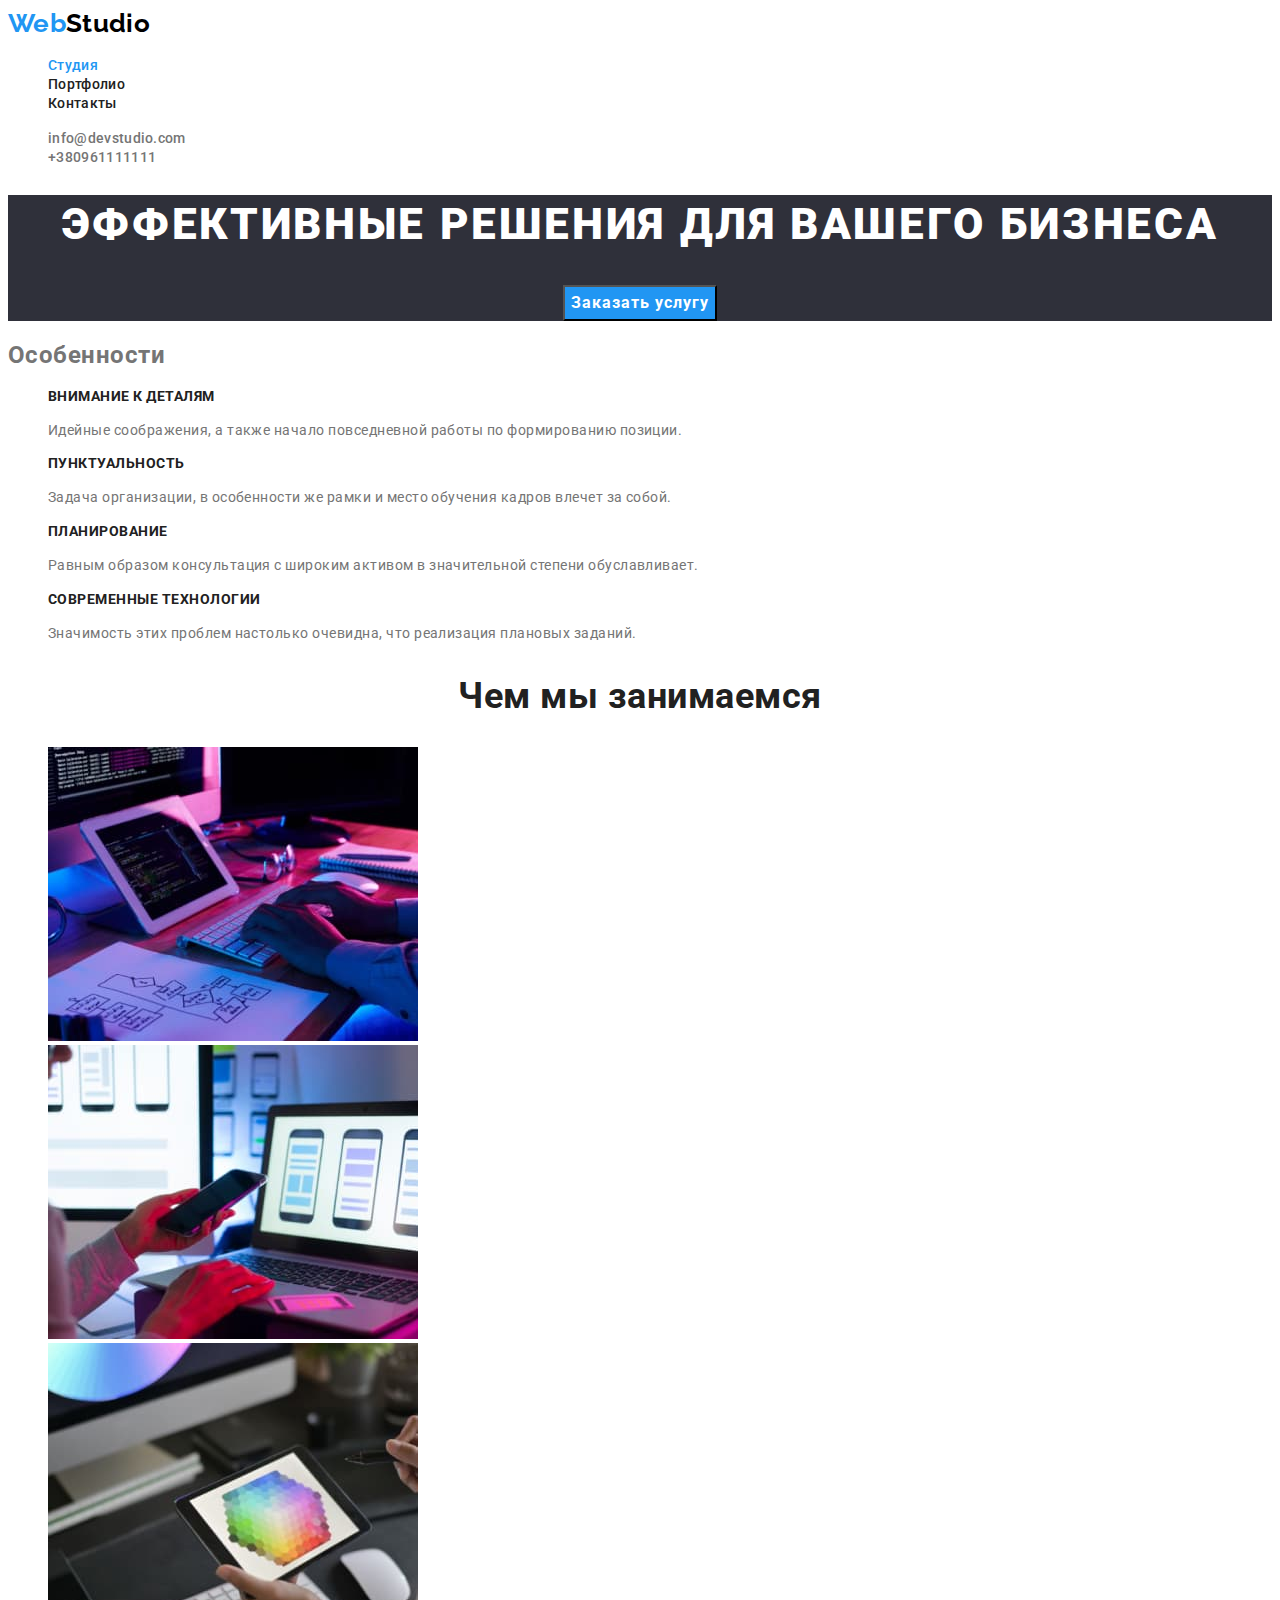
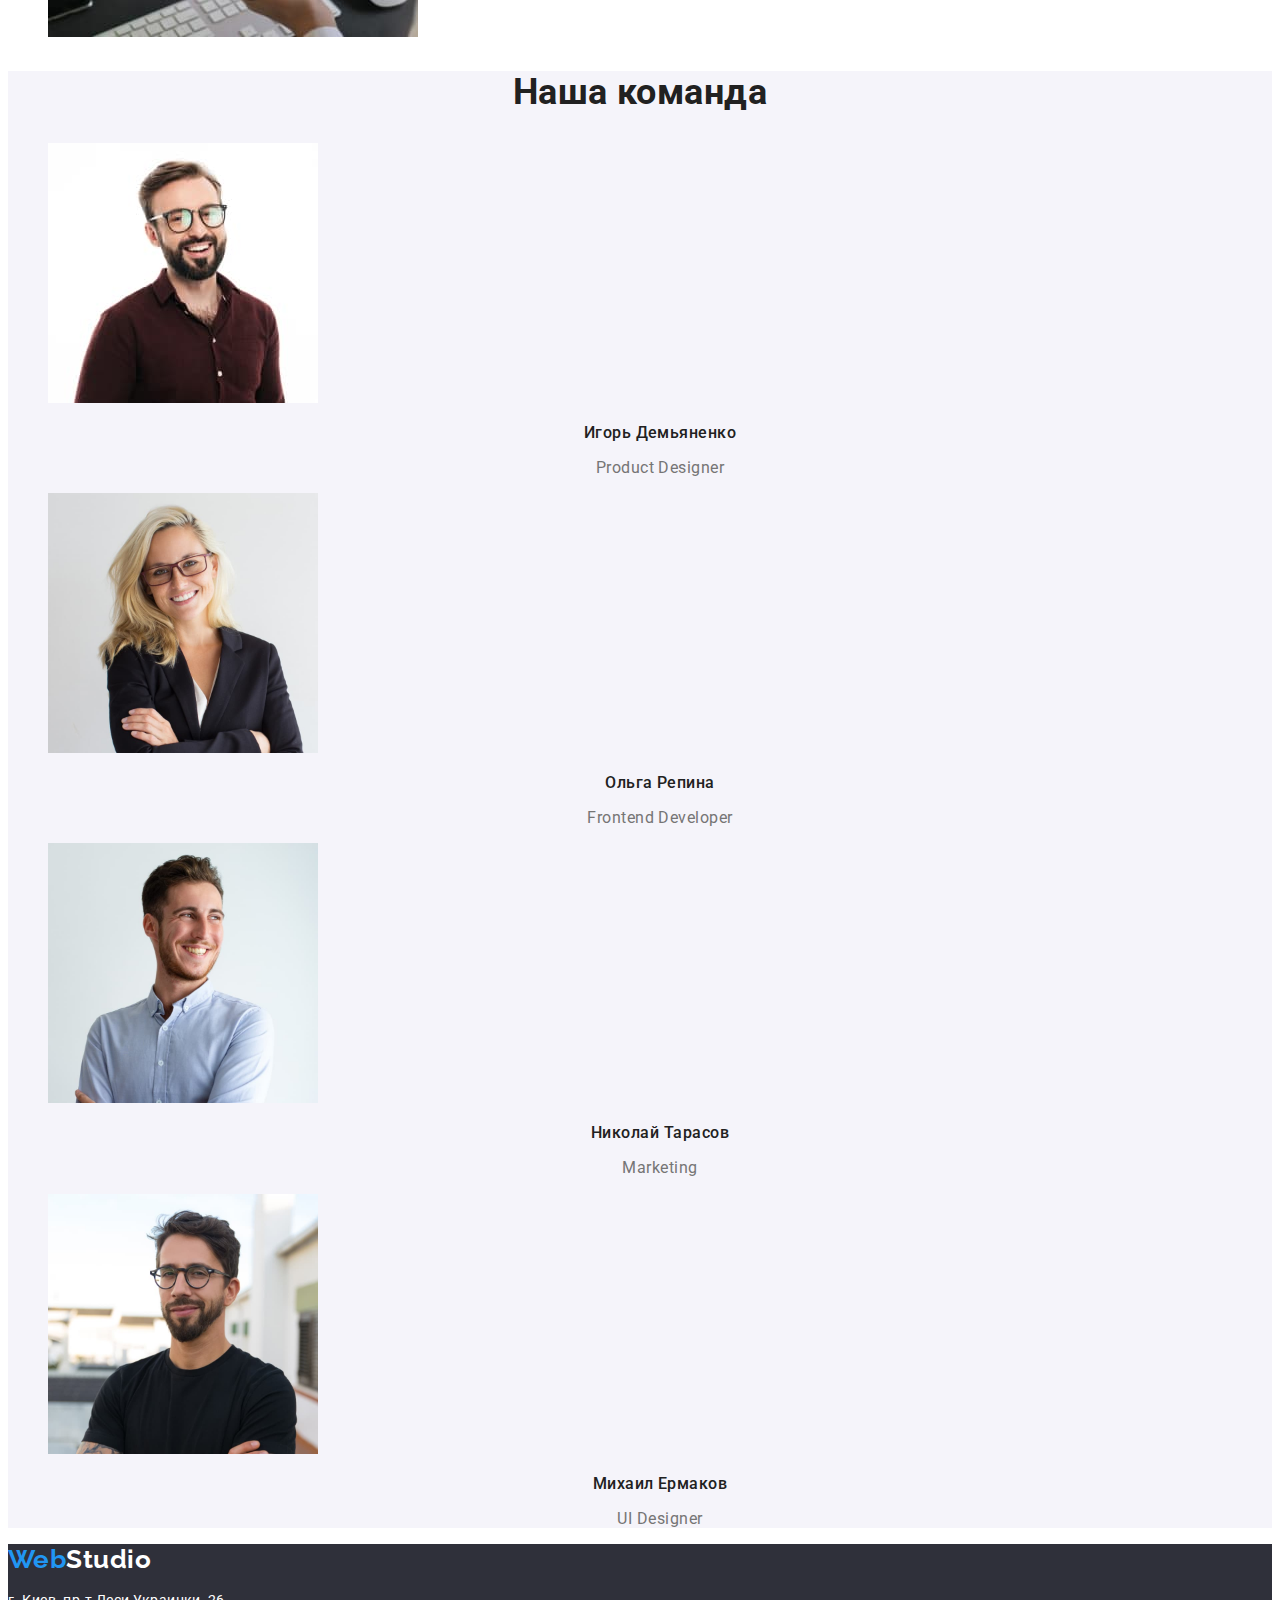
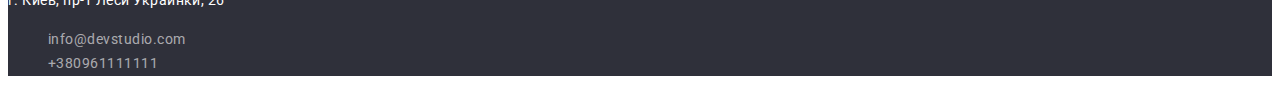
==== index.html @ 15064df4 "Добавляет стартовые файлы проекта" ====
<!DOCTYPE html>
<html lang="ru">
<head>
    <meta charset="UTF-8">
    <meta http-equiv="X-UA-Compatible" content="IE=edge">
    <meta name="viewport" content="width=device-width, initial-scale=1.0">
    <title>Document</title>
    <link rel="preconnect" href="https://fonts.gstatic.com">
    <link rel="preconnect" href="https://fonts.gstatic.com">
    <link href="https://fonts.googleapis.com/css2?family=Raleway:wght@700&family=Roboto:wght@400;500;700;900&display=swap"
        rel="stylesheet">
    <link rel="stylesheet" href="./css/styles.css">
</head>
<body>
    <!--Шапка сайта--> 
    <header class="spacing">
        <nav>
            <a href="./index.html" class="logo">Web<span class="accent">Studio</span></a>
            <ul class="site-nav list">
                <li>
                    <a class="site-nav-item current" href="./index.html">Студия</a>
                </li>
                <li>
                    <a class="site-nav-item" href="./portfolio.html">Портфолио</a>
                </li>
                <li>
                    <a class="site-nav-item" href="">Контакты</a>
                </li>
            </ul>
        </nav>
        <ul class="contact list">
            <li>
                <a class="contact-item" href="mailto:info@devstudio.com">info@devstudio.com</a>
            </li>
            <li>
                <a class="contact-item" href="tel:+380961111111">+380961111111</a>
            </li>
        </ul>
    </header>
    <main>
    <!--Герой-->
    <section class="hero">
        <h1 class="hero-heading">Эффективные решения для вашего бизнеса</h1>
        <button type="button" class="button">Заказать услугу</button>
    </section>
     <!--Особенности,скрытый заголовок h2-->
     <section class="features">
         <h2>Особенности</h2>
         <ul class="list">
             <li>
                <h3 class="features-heading-item">Внимание к деталям</h3>
                <p class="features-heading-item-content">Идейные соображения, а также начало повседневной работы по формированию позиции.</p>
             </li>
             <li>
                <h3 class="features-heading-item">Пунктуальность</h3>
                <p class="features-heading-item-content">Задача организации, в особенности же рамки и место обучения кадров влечет за собой.</p>
             </li>
             <li>
                <h3 class="features-heading-item">Планирование</h3>
                <p class="features-heading-item-content">Равным образом консультация с широким активом в значительной степени обуславливает.</p>
             </li>
             <li>
                <h3 class="features-heading-item">Современные технологии</h3>
                <p class="features-heading-item-content">Значимость этих проблем настолько очевидна, что реализация плановых заданий.</p>
             </li>
         </ul>
     </section>
    <!--Чем мы занимаемся-->
    <section>
        <h2 class="features-heading">Чем мы занимаемся</h2>
        <ul class="list">
            <li>
                <img src="./images/box-1.jpg" alt="руки на клавиатуре и планшет" width="370" height="294">
            </li>
            <li>
                <img src="./images/box-2.jpg" alt="мобильный телефон и ноутбук" width="370" height="294">
            </li>
            <li>
                <img src="./images/box-3.jpg" alt="в руке планшет и стилус" width="370" height="294">
            </li>
        </ul>
    </section>
    <!--Наша команда-->
    <section class="section-team">
    <h2 class="features-heading">Наша команда</h2>
    <ul class="list">
        <li class="team">
            <img src="./images/img-1.jpg" alt="Игорь Демьяненко" width="270" height="260">
            <h3 class="title">Игорь Демьяненко</h3>
            <p class="text">Product Designer</p>
        </li>
        <li class="team">
            <img src="./images/img-2.jpg" alt="Ольга Репина" width="270" height="260">
            <h3 class="title">Ольга Репина</h3>
            <p class="text">Frontend Developer</p>
        </li>
        <li class="team">
            <img src="./images/img-3.jpg" alt="Николай Тарасов" width="270" height="260">
            <h3 class="title">Николай Тарасов</h3>
            <p class="text">Marketing</p>
        </li>
        <li class="team">
            <img src="./images/img-4.jpg" alt="Михаил Ермаков" width="270" height="260">
            <h3 class="title">Михаил Ермаков</h3>
            <p class="text">UI Designer</p>
        </li>
        </ul>
    </section>
    </main>
    <!--Футер-->
    <footer>
        <a href="./index.html" class="logo">Web<span class="logo-footer">Studio</span></a>
        <address>
            <p class="footer-address">г. Киев, пр-т Леси Украинки, 26</p>
            <ul>
                <li class="list">
                <a class="contacts" href="mailto:info@devstudio.com">info@devstudio.com</a>
                </li>
                <li class="list">
                <a class="contacts" href="tel:+380961111111">+380961111111</a>
                </li>
            </ul>
        </address>
    </footer>
</body>
</html>
---- css/styles.css ----
/*основной цвет текста #757575 серый
вторичный цвет текста, заголовки #212121 черный 
в футере телефон и почта rgba(255, 255, 255, 0.6);
логотип studio #000000
#FFFFFF белый
акцент #2196F3 синий
цвет фона #E5E5E5
цвет фона вторичный #F5F4FA 
*/
:root {
  --primary-text-color: #757575;
  --title-text-color: #212121;
  --accent-color: #2196f3;
  --primary-bg-color: #ffffff;
}

body {
  color: var(--primary-text-color);
  background-color: var(--primary-bg-color);
  font-family: Roboto, sans-serif;
  letter-spacing: 0.03em;
}
.spacing {
  letter-spacing: 0.02em;
}
.logo {
  color: var(--accent-color);
  font-family: Raleway, sans-serif;
  text-decoration: none;
  font-weight: 700;
  font-size: 26px;
  line-height: 1.19;
}
.accent {
  color: #000000;
  text-decoration: none;
}
.list {
  list-style: none;
}

/*Site nav*/
.site-nav-item {
  color: var(--title-text-color);
  text-decoration: none;
  font-weight: 500;
  font-size: 14px;
  line-height: 1.14;
}

.site-nav-item:hover,
.site-nav-item:focus,
.contact-item:hover,
.contact-item:focus,
.site-nav-item.current {
  color: var(--accent-color);
}

.contact-item {
  color: var(--primary-text-color);
  text-decoration: none;
  font-weight: 500;
  font-size: 14px;
  line-height: 1.14;
}
/*Hero*/
.hero {
  background-color: #2f303a;
  text-align: center;
}
.hero-heading {
  color: #ffffff;
  font-weight: 900;
  font-size: 44px;
  line-height: 1.36;
  text-transform: uppercase;
  letter-spacing: 0.06em;
}
.button {
  background-color: var(--accent-color);
  color: #ffffff;
  font-weight: 700;
  font-size: 16px;
  font-family: inherit;
  line-height: 1.88;
  letter-spacing: 0.06em;
  cursor: pointer;
}

/*Особенности и чем мы занимаемся*/
.features-heading-item {
  color: var(--title-text-color);
  text-decoration: none;
  font-weight: 700;
  font-size: 14px;
  line-height: 1.14;
  text-transform: uppercase;
}
.features-heading-item-content {
  font-size: 14px;
  line-height: 1.7;
}
.features-heading {
  color: var(--title-text-color);
  font-weight: 700;
  font-size: 36px;
  line-height: 1.17;
  text-align: center;
}

/*Наша команда*/
.section-team {
  background-color: #f5f4fa;
}
.team .title {
  color: var(--title-text-color);
  font-weight: 500;
  font-size: 16px;
  line-height: 1.19;
  text-align: center;
}
.team .text {
  font-size: 16px;
  line-height: 1.19;
  text-align: center;
}

/*Footer*/

.footer-address {
  color: #ffffff;
  font-style: normal;
  font-size: 14px;
  line-height: 1.71;
}
footer {
  background-color: #2f303a;
}

.contacts {
  color: rgba(255, 255, 255, 0.6);
  font-style: normal;
  font-size: 14px;
  line-height: 1.71;
  text-decoration: none;
}
.contacts:hover,
.contacts:focus {
  color: #2196f3;
}
.logo-footer {
  color: #ffffff;
}

/*Portfolio*/
.button-primary {
  background-color: #f5f4fa;
  color: var(--title-text-color);
  font-weight: 500;
  font-size: 16px;
  line-height: 1.63;
  text-align: center;
  cursor: pointer;
  font-family: inherit;
}
.button-primary:hover,
.button-primary:focus {
  background-color: var(--accent-color);
  color: #ffffff;
}
.section-title {
  letter-spacing: 0.06em;
  font-weight: 700;
  font-size: 18px;
  line-height: 2;
  color: var(--title-text-color);
}
.item {
  font-size: 16px;
  line-height: 30px;
}

.section-text {
  font-size: 16px;
  line-height: 1.88;
}
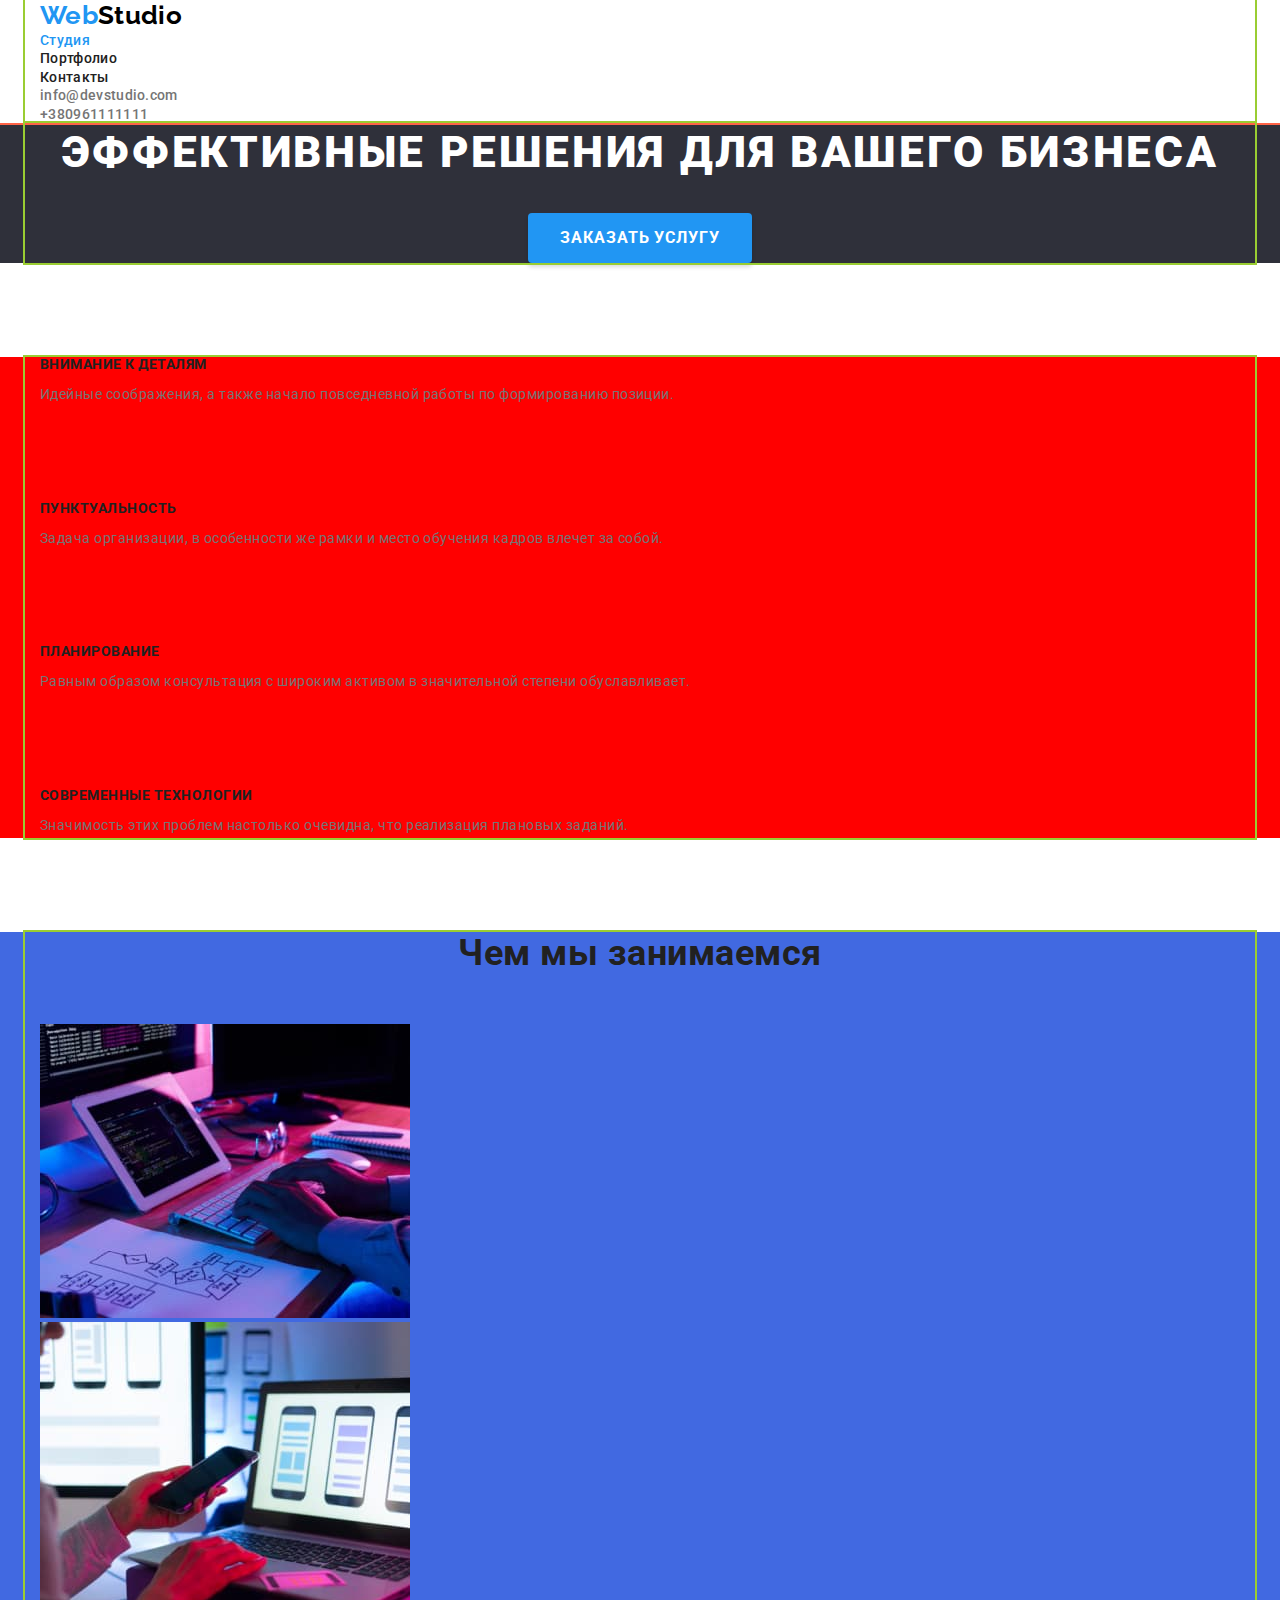
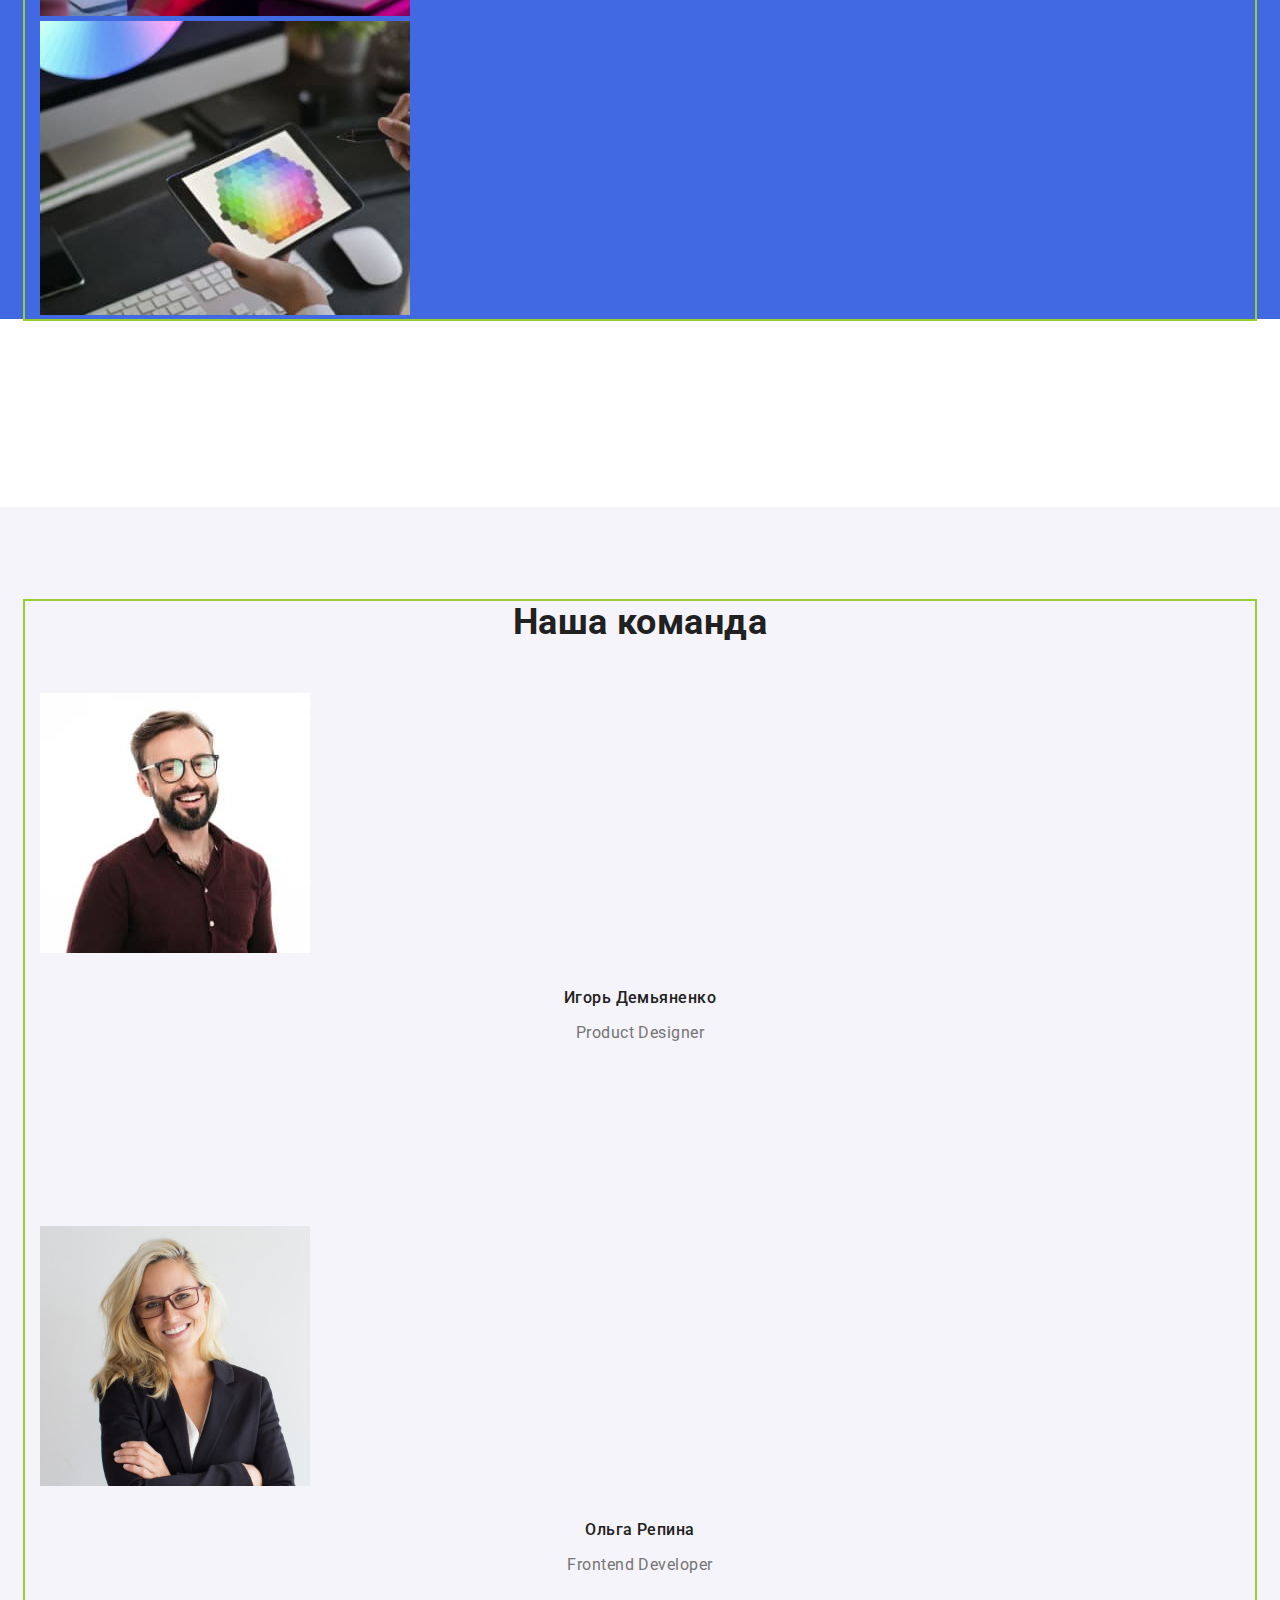
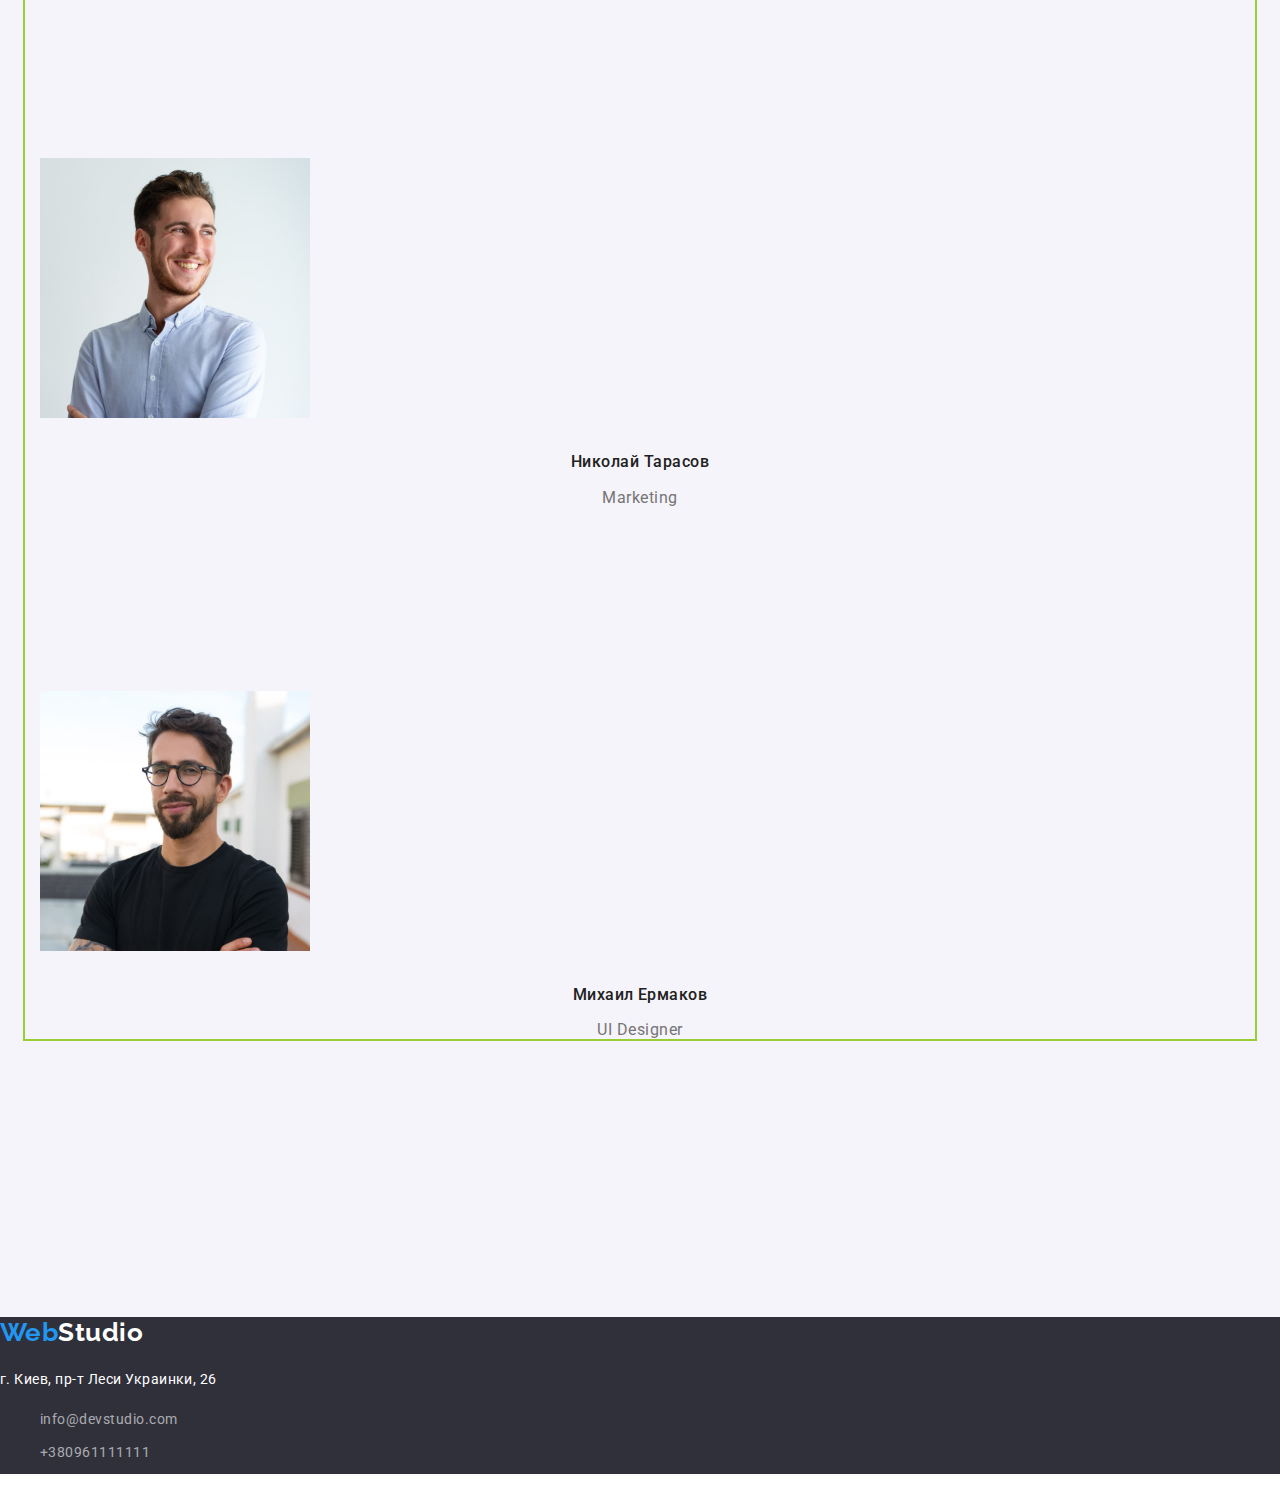
==== commit 7e30a8aa: "Добавляет стартовые файлы проекта" ====
--- a/index.html
+++ b/index.html
@@ -9,24 +9,26 @@
     <link rel="preconnect" href="https://fonts.gstatic.com">
     <link href="https://fonts.googleapis.com/css2?family=Raleway:wght@700&family=Roboto:wght@400;500;700;900&display=swap"
         rel="stylesheet">
+    <link rel="stylesheet" href="https://cdnjs.cloudflare.com/ajax/libs/modern-normalize/1.0.0/modern-normalize.min.css">
     <link rel="stylesheet" href="./css/styles.css">
 </head>
 <body>
     <!--Шапка сайта--> 
     <header class="spacing">
+    <div class="container">
         <nav>
-            <a href="./index.html" class="logo">Web<span class="accent">Studio</span></a>
-            <ul class="site-nav list">
-                <li>
-                    <a class="site-nav-item current" href="./index.html">Студия</a>
-                </li>
-                <li>
-                    <a class="site-nav-item" href="./portfolio.html">Портфолио</a>
-                </li>
-                <li>
-                    <a class="site-nav-item" href="">Контакты</a>
-                </li>
-            </ul>
+            <a href="./index.html" class="logo">Web<span class="accent-logo">Studio</span></a>
+        <ul class="site-nav list">
+        <li>
+            <a class="site-nav-item current" href="./index.html">Студия</a>
+        </li>
+        <li>
+            <a class="site-nav-item" href="./portfolio.html">Портфолио</a>
+        </li>
+        <li>
+            <a class="site-nav-item" href="">Контакты</a>
+        </li>
+         </ul>
         </nav>
         <ul class="contact list">
             <li>
@@ -36,75 +38,89 @@
                 <a class="contact-item" href="tel:+380961111111">+380961111111</a>
             </li>
         </ul>
+    </div>
     </header>
     <main>
     <!--Герой-->
     <section class="hero">
-        <h1 class="hero-heading">Эффективные решения для вашего бизнеса</h1>
-        <button type="button" class="button">Заказать услугу</button>
+        <div class="container">
+            <h1 class="hero-heading">Эффективные решения для вашего бизнеса</h1>
+            <button type="button" class="button">Заказать услугу</button>
+        </div>
+
     </section>
      <!--Особенности,скрытый заголовок h2-->
      <section class="features">
-         <h2>Особенности</h2>
-         <ul class="list">
-             <li>
-                <h3 class="features-heading-item">Внимание к деталям</h3>
-                <p class="features-heading-item-content">Идейные соображения, а также начало повседневной работы по формированию позиции.</p>
-             </li>
-             <li>
-                <h3 class="features-heading-item">Пунктуальность</h3>
-                <p class="features-heading-item-content">Задача организации, в особенности же рамки и место обучения кадров влечет за собой.</p>
-             </li>
-             <li>
-                <h3 class="features-heading-item">Планирование</h3>
-                <p class="features-heading-item-content">Равным образом консультация с широким активом в значительной степени обуславливает.</p>
-             </li>
-             <li>
-                <h3 class="features-heading-item">Современные технологии</h3>
-                <p class="features-heading-item-content">Значимость этих проблем настолько очевидна, что реализация плановых заданий.</p>
-             </li>
-         </ul>
+         <div class="container">
+            <h2 class="visually-hidden">Особенности</h2>
+            <ul class="list">
+                <li>
+                    <h3 class="features-heading-item">Внимание к деталям</h3>
+                    <p class="features-heading-item-content">Идейные соображения, а также начало повседневной работы по формированию
+                        позиции.</p>
+                </li>
+                <li>
+                    <h3 class="features-heading-item">Пунктуальность</h3>
+                    <p class="features-heading-item-content">Задача организации, в особенности же рамки и место обучения кадров
+                        влечет за собой.</p>
+                </li>
+                <li>
+                    <h3 class="features-heading-item">Планирование</h3>
+                    <p class="features-heading-item-content">Равным образом консультация с широким активом в значительной степени
+                        обуславливает.</p>
+                </li>
+                <li>
+                    <h3 class="features-heading-item">Современные технологии</h3>
+                    <p class="features-heading-item-content">Значимость этих проблем настолько очевидна, что реализация плановых
+                        заданий.</p>
+                </li>
+            </ul>
+         </div>
      </section>
     <!--Чем мы занимаемся-->
-    <section>
-        <h2 class="features-heading">Чем мы занимаемся</h2>
-        <ul class="list">
-            <li>
-                <img src="./images/box-1.jpg" alt="руки на клавиатуре и планшет" width="370" height="294">
-            </li>
-            <li>
-                <img src="./images/box-2.jpg" alt="мобильный телефон и ноутбук" width="370" height="294">
-            </li>
-            <li>
-                <img src="./images/box-3.jpg" alt="в руке планшет и стилус" width="370" height="294">
-            </li>
-        </ul>
+    <section class="image-items">
+        <div class="container">
+            <h2 class="features-heading">Чем мы занимаемся</h2>
+            <ul class="image-items list">
+                <li class="image-items-img">
+                    <img src="./images/box-1.jpg" alt="руки на клавиатуре и планшет" width="370" height="294">
+                </li>
+                <li>
+                    <img src="./images/box-2.jpg" alt="мобильный телефон и ноутбук" width="370" height="294">
+                </li>
+                <li>
+                    <img src="./images/box-3.jpg" alt="в руке планшет и стилус" width="370" height="294">
+                </li>
+            </ul>
+        </div>
     </section>
     <!--Наша команда-->
     <section class="section-team">
-    <h2 class="features-heading">Наша команда</h2>
-    <ul class="list">
-        <li class="team">
-            <img src="./images/img-1.jpg" alt="Игорь Демьяненко" width="270" height="260">
-            <h3 class="title">Игорь Демьяненко</h3>
-            <p class="text">Product Designer</p>
-        </li>
-        <li class="team">
-            <img src="./images/img-2.jpg" alt="Ольга Репина" width="270" height="260">
-            <h3 class="title">Ольга Репина</h3>
-            <p class="text">Frontend Developer</p>
-        </li>
-        <li class="team">
-            <img src="./images/img-3.jpg" alt="Николай Тарасов" width="270" height="260">
-            <h3 class="title">Николай Тарасов</h3>
-            <p class="text">Marketing</p>
-        </li>
-        <li class="team">
-            <img src="./images/img-4.jpg" alt="Михаил Ермаков" width="270" height="260">
-            <h3 class="title">Михаил Ермаков</h3>
-            <p class="text">UI Designer</p>
-        </li>
+    <div class="container">
+        <h2 class="features-heading">Наша команда</h2>
+        <ul class="list">
+            <li class="team">
+                <img src="./images/img-1.jpg" alt="Игорь Демьяненко" width="270" height="260">
+                <h3 class="title">Игорь Демьяненко</h3>
+                <p class="text">Product Designer</p>
+            </li>
+            <li class="team">
+                <img src="./images/img-2.jpg" alt="Ольга Репина" width="270" height="260">
+                <h3 class="title">Ольга Репина</h3>
+                <p class="text">Frontend Developer</p>
+            </li>
+            <li class="team">
+                <img src="./images/img-3.jpg" alt="Николай Тарасов" width="270" height="260">
+                <h3 class="title">Николай Тарасов</h3>
+                <p class="text">Marketing</p>
+            </li>
+            <li class="team">
+                <img src="./images/img-4.jpg" alt="Михаил Ермаков" width="270" height="260">
+                <h3 class="title">Михаил Ермаков</h3>
+                <p class="text">UI Designer</p>
+            </li>
         </ul>
+    </div>
     </section>
     </main>
     <!--Футер-->
--- a/css/styles.css
+++ b/css/styles.css
@@ -12,6 +12,7 @@
   --title-text-color: #212121;
   --accent-color: #2196f3;
   --primary-bg-color: #ffffff;
+  --secondary-accent-color: #000000;
 }
 
 body {
@@ -20,9 +21,21 @@
   font-family: Roboto, sans-serif;
   letter-spacing: 0.03em;
 }
+
+.container {
+  width: 1230px;
+  margin-left: auto;
+  margin-right: auto;
+  padding-left: 15px;
+  padding-right: 15px;
+  outline: 2px solid yellowgreen;
+}
+
 .spacing {
   letter-spacing: 0.02em;
-}
+  outline: 2px solid tomato;
+}
+
 .logo {
   color: var(--accent-color);
   font-family: Raleway, sans-serif;
@@ -31,12 +44,16 @@
   font-size: 26px;
   line-height: 1.19;
 }
-.accent {
-  color: #000000;
-  text-decoration: none;
-}
+
+.accent-logo {
+  color: var(--secondary-accent-color);
+  text-decoration: none;
+}
+
 .list {
   list-style: none;
+  margin: 0px;
+  padding: 0px;
 }
 
 /*Site nav*/
@@ -63,11 +80,14 @@
   font-size: 14px;
   line-height: 1.14;
 }
+
 /*Hero*/
 .hero {
   background-color: #2f303a;
   text-align: center;
-}
+  margin-bottom: 94px;
+}
+
 .hero-heading {
   color: #ffffff;
   font-weight: 900;
@@ -75,7 +95,10 @@
   line-height: 1.36;
   text-transform: uppercase;
   letter-spacing: 0.06em;
-}
+  margin-top: 0px;
+  margin-bottom: 30px;
+}
+
 .button {
   background-color: var(--accent-color);
   color: #ffffff;
@@ -85,9 +108,37 @@
   line-height: 1.88;
   letter-spacing: 0.06em;
   cursor: pointer;
+  text-transform: uppercase;
+  box-shadow: 0px 4px 4px rgba(0, 0, 0, 0.15);
+  border-radius: 4px;
+  padding: 10px 32px;
+  min-width: 200px;
+  border: 0px;
+}
+.button:hover {
+  background-color: #188ce8;
 }
 
 /*Особенности и чем мы занимаемся*/
+
+.features {
+  background-color: red;
+}
+
+.visually-hidden {
+  position: absolute;
+  width: 1px;
+  height: 1px;
+  margin: -1px;
+  border: 0;
+  padding: 0;
+
+  white-space: nowrap;
+  clip-path: inset(100%);
+  clip: rect(0 0 0 0);
+  overflow: hidden;
+}
+
 .features-heading-item {
   color: var(--title-text-color);
   text-decoration: none;
@@ -95,34 +146,54 @@
   font-size: 14px;
   line-height: 1.14;
   text-transform: uppercase;
-}
+  margin-bottom: 10px;
+  margin-top: 0px;
+}
+
 .features-heading-item-content {
   font-size: 14px;
   line-height: 1.7;
-}
+  margin-top: 0px;
+  margin-bottom: 94px;
+}
+
 .features-heading {
   color: var(--title-text-color);
   font-weight: 700;
   font-size: 36px;
   line-height: 1.17;
   text-align: center;
+  margin-top: 0px;
+  margin-bottom: 50px;
+}
+/*Чем мы занимаемся*/
+.image-items {
+  background-color: royalblue;
+  margin-bottom: 188px;
 }
 
 /*Наша команда*/
 .section-team {
   background-color: #f5f4fa;
-}
+  padding-top: 94px;
+  padding-bottom: 94px;
+}
+
 .team .title {
   color: var(--title-text-color);
   font-weight: 500;
   font-size: 16px;
   line-height: 1.19;
   text-align: center;
-}
+  margin-top: 30px;
+  margin-bottom: 10px;
+}
+
 .team .text {
   font-size: 16px;
   line-height: 1.19;
   text-align: center;
+  margin-bottom: 184px;
 }
 
 /*Footer*/
@@ -132,7 +203,10 @@
   font-style: normal;
   font-size: 14px;
   line-height: 1.71;
-}
+  margin-top: 0px;
+  margin-bottom: 9px;
+}
+
 footer {
   background-color: #2f303a;
 }
@@ -143,13 +217,19 @@
   font-size: 14px;
   line-height: 1.71;
   text-decoration: none;
-}
+  margin-bottom: 9px;
+  display: inline-block;
+}
+
 .contacts:hover,
 .contacts:focus {
   color: #2196f3;
 }
+
 .logo-footer {
   color: #ffffff;
+  margin-bottom: 20px;
+  display: inline-block;
 }
 
 /*Portfolio*/
@@ -163,11 +243,13 @@
   cursor: pointer;
   font-family: inherit;
 }
+
 .button-primary:hover,
 .button-primary:focus {
   background-color: var(--accent-color);
   color: #ffffff;
 }
+
 .section-title {
   letter-spacing: 0.06em;
   font-weight: 700;
@@ -175,6 +257,7 @@
   line-height: 2;
   color: var(--title-text-color);
 }
+
 .item {
   font-size: 16px;
   line-height: 30px;
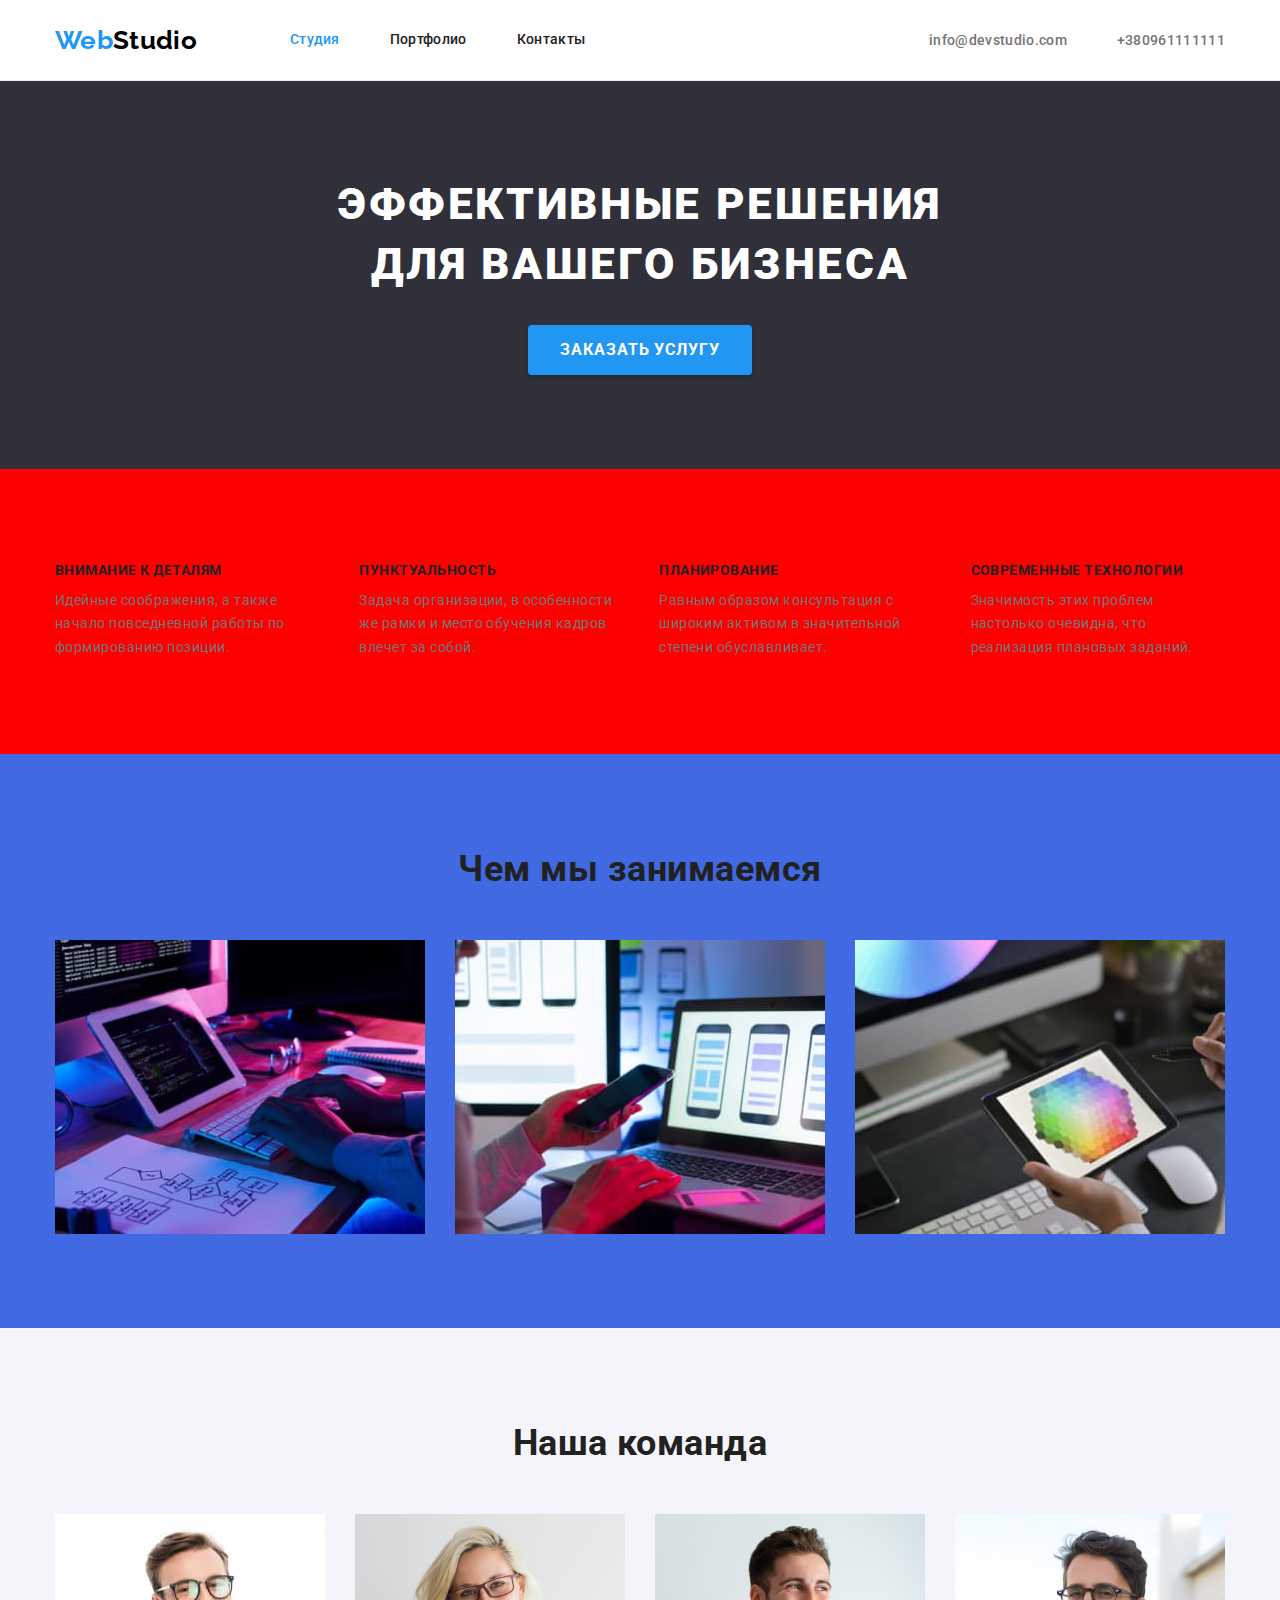
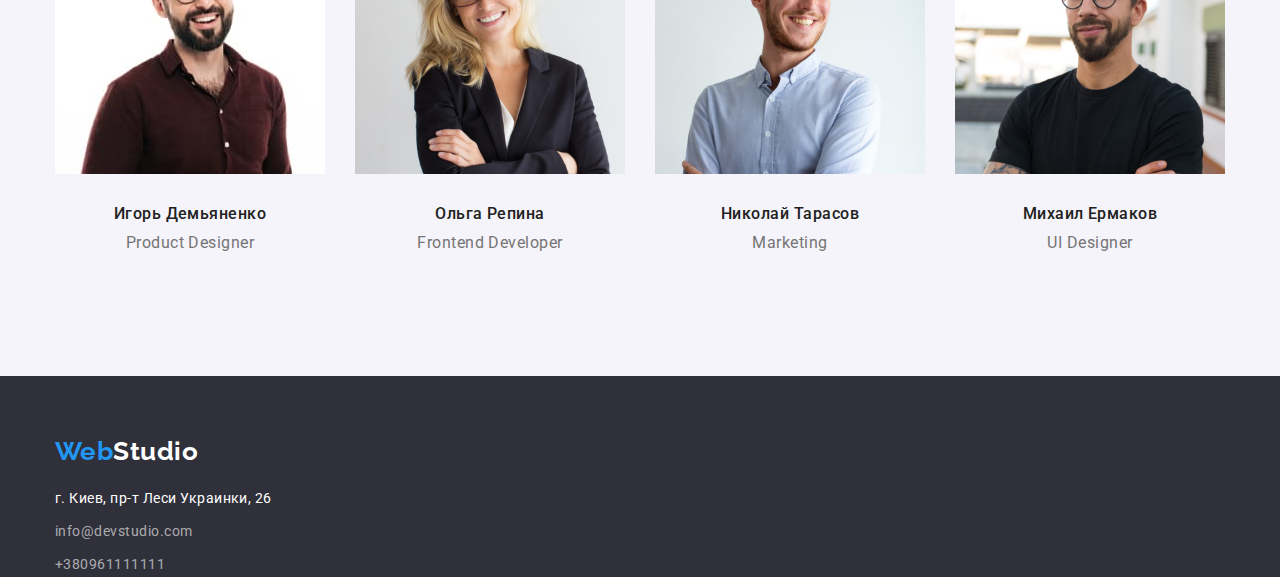
==== commit 64f725e8: "Добавляет стартовые файлы проекта" ====
--- a/index.html
+++ b/index.html
@@ -15,26 +15,26 @@
 <body>
     <!--Шапка сайта--> 
     <header class="spacing">
-    <div class="container">
-        <nav>
+    <div class="container main-nav">
+        <nav class="main-nav">
             <a href="./index.html" class="logo">Web<span class="accent-logo">Studio</span></a>
-        <ul class="site-nav list">
-        <li>
+        <ul class="site-nav list main-nav">
+        <li class="item">
             <a class="site-nav-item current" href="./index.html">Студия</a>
         </li>
-        <li>
+        <li class="item">
             <a class="site-nav-item" href="./portfolio.html">Портфолио</a>
         </li>
-        <li>
+        <li class="item">
             <a class="site-nav-item" href="">Контакты</a>
         </li>
          </ul>
         </nav>
-        <ul class="contact list">
-            <li>
+        <ul class="contact list main-nav">
+            <li  class="item">
                 <a class="contact-item" href="mailto:info@devstudio.com">info@devstudio.com</a>
             </li>
-            <li>
+            <li class="item">
                 <a class="contact-item" href="tel:+380961111111">+380961111111</a>
             </li>
         </ul>
@@ -42,34 +42,34 @@
     </header>
     <main>
     <!--Герой-->
-    <section class="hero">
+    <section class="hero section">
         <div class="container">
-            <h1 class="hero-heading">Эффективные решения для вашего бизнеса</h1>
+            <h1 class="hero-heading">Эффективные решения <br> для вашего бизнеса</h1>
             <button type="button" class="button">Заказать услугу</button>
         </div>
 
     </section>
      <!--Особенности,скрытый заголовок h2-->
-     <section class="features">
+     <section class="features section">
          <div class="container">
             <h2 class="visually-hidden">Особенности</h2>
-            <ul class="list">
-                <li>
+            <ul class="features-heading-list list">
+                <li class="items">
                     <h3 class="features-heading-item">Внимание к деталям</h3>
                     <p class="features-heading-item-content">Идейные соображения, а также начало повседневной работы по формированию
                         позиции.</p>
                 </li>
-                <li>
+                <li class="items">
                     <h3 class="features-heading-item">Пунктуальность</h3>
                     <p class="features-heading-item-content">Задача организации, в особенности же рамки и место обучения кадров
                         влечет за собой.</p>
                 </li>
-                <li>
+                <li class="items">
                     <h3 class="features-heading-item">Планирование</h3>
                     <p class="features-heading-item-content">Равным образом консультация с широким активом в значительной степени
                         обуславливает.</p>
                 </li>
-                <li>
+                <li class="items">
                     <h3 class="features-heading-item">Современные технологии</h3>
                     <p class="features-heading-item-content">Значимость этих проблем настолько очевидна, что реализация плановых
                         заданий.</p>
@@ -78,27 +78,27 @@
          </div>
      </section>
     <!--Чем мы занимаемся-->
-    <section class="image-items">
+    <section class="image-items section">
         <div class="container">
             <h2 class="features-heading">Чем мы занимаемся</h2>
             <ul class="image-items list">
                 <li class="image-items-img">
                     <img src="./images/box-1.jpg" alt="руки на клавиатуре и планшет" width="370" height="294">
                 </li>
-                <li>
+                <li class="image-items-img">
                     <img src="./images/box-2.jpg" alt="мобильный телефон и ноутбук" width="370" height="294">
                 </li>
-                <li>
+                <li class="image-items-img">
                     <img src="./images/box-3.jpg" alt="в руке планшет и стилус" width="370" height="294">
                 </li>
             </ul>
         </div>
     </section>
     <!--Наша команда-->
-    <section class="section-team">
+    <section class="section-team section">
     <div class="container">
         <h2 class="features-heading">Наша команда</h2>
-        <ul class="list">
+        <ul class="team-items list">
             <li class="team">
                 <img src="./images/img-1.jpg" alt="Игорь Демьяненко" width="270" height="260">
                 <h3 class="title">Игорь Демьяненко</h3>
@@ -125,18 +125,20 @@
     </main>
     <!--Футер-->
     <footer>
-        <a href="./index.html" class="logo">Web<span class="logo-footer">Studio</span></a>
-        <address>
-            <p class="footer-address">г. Киев, пр-т Леси Украинки, 26</p>
-            <ul>
-                <li class="list">
-                <a class="contacts" href="mailto:info@devstudio.com">info@devstudio.com</a>
-                </li>
-                <li class="list">
-                <a class="contacts" href="tel:+380961111111">+380961111111</a>
-                </li>
-            </ul>
-        </address>
+        <div class="container">
+            <a href="./index.html" class="logo">Web<span class="logo-footer">Studio</span></a>
+            <address>
+                <p class="footer-address">г. Киев, пр-т Леси Украинки, 26</p>
+                <ul class="footer-contacts">
+                    <li class="item list">
+                        <a class="contacts" href="mailto:info@devstudio.com">info@devstudio.com</a>
+                    </li>
+                    <li class="item list">
+                        <a class="contacts" href="tel:+380961111111">+380961111111</a>
+                    </li>
+                </ul>
+            </address>
+        </div>
     </footer>
 </body>
 </html>
--- a/css/styles.css
+++ b/css/styles.css
@@ -22,18 +22,59 @@
   letter-spacing: 0.03em;
 }
 
+h1,
+h2,
+h3,
+h4,
+h5,
+h6,
+p {
+  margin-top: 0;
+  margin-bottom: 0;
+}
+
+ul,
+ol {
+  margin-top: 0;
+  margin-bottom: 0;
+  padding-left: 0;
+}
+
+.list {
+  list-style: none;
+  margin: 0px;
+  padding: 0px;
+}
+
+.link {
+  text-decoration: none;
+}
+
+img {
+  display: block;
+}
+
 .container {
-  width: 1230px;
+  width: 1200px;
   margin-left: auto;
   margin-right: auto;
   padding-left: 15px;
   padding-right: 15px;
-  outline: 2px solid yellowgreen;
+}
+
+.section {
+  padding-top: 94px;
+  padding-bottom: 94px;
+}
+
+.main-nav {
+  display: flex;
+  align-items: center;
 }
 
 .spacing {
   letter-spacing: 0.02em;
-  outline: 2px solid tomato;
+  border-bottom: 1px solid #ececec;
 }
 
 .logo {
@@ -48,21 +89,20 @@
 .accent-logo {
   color: var(--secondary-accent-color);
   text-decoration: none;
-}
-
-.list {
-  list-style: none;
-  margin: 0px;
-  padding: 0px;
+  margin-right: 93px;
 }
 
 /*Site nav*/
+
 .site-nav-item {
   color: var(--title-text-color);
   text-decoration: none;
   font-weight: 500;
   font-size: 14px;
   line-height: 1.14;
+  display: block;
+  padding-top: 32px;
+  padding-bottom: 32px;
 }
 
 .site-nav-item:hover,
@@ -73,6 +113,18 @@
   color: var(--accent-color);
 }
 
+.site-nav .item + .item {
+  margin-left: 50px;
+}
+
+.contact {
+  margin-left: auto;
+}
+
+.contact .item + .item {
+  margin-left: 50px;
+}
+
 .contact-item {
   color: var(--primary-text-color);
   text-decoration: none;
@@ -85,7 +137,6 @@
 .hero {
   background-color: #2f303a;
   text-align: center;
-  margin-bottom: 94px;
 }
 
 .hero-heading {
@@ -115,6 +166,7 @@
   min-width: 200px;
   border: 0px;
 }
+
 .button:hover {
   background-color: #188ce8;
 }
@@ -139,6 +191,14 @@
   overflow: hidden;
 }
 
+.features-heading-list {
+  display: flex;
+}
+
+.features-heading-list .items:not(:last-child) {
+  margin-right: 30px;
+}
+
 .features-heading-item {
   color: var(--title-text-color);
   text-decoration: none;
@@ -154,7 +214,6 @@
   font-size: 14px;
   line-height: 1.7;
   margin-top: 0px;
-  margin-bottom: 94px;
 }
 
 .features-heading {
@@ -169,14 +228,24 @@
 /*Чем мы занимаемся*/
 .image-items {
   background-color: royalblue;
-  margin-bottom: 188px;
+  display: flex;
+}
+
+.image-items-img:not(:last-child) {
+  margin-right: 30px;
 }
 
 /*Наша команда*/
 .section-team {
   background-color: #f5f4fa;
-  padding-top: 94px;
-  padding-bottom: 94px;
+}
+
+.team-items {
+  display: flex;
+}
+
+.team:not(:last-child) {
+  margin-right: 30px;
 }
 
 .team .title {
@@ -193,7 +262,7 @@
   font-size: 16px;
   line-height: 1.19;
   text-align: center;
-  margin-bottom: 184px;
+  padding-bottom: 30px;
 }
 
 /*Footer*/
@@ -217,8 +286,11 @@
   font-size: 14px;
   line-height: 1.71;
   text-decoration: none;
+  display: inline-block;
+}
+
+.footer-contacts .item:first-child {
   margin-bottom: 9px;
-  display: inline-block;
 }
 
 .contacts:hover,
@@ -230,9 +302,21 @@
   color: #ffffff;
   margin-bottom: 20px;
   display: inline-block;
+  padding-top: 60px;
 }
 
 /*Portfolio*/
+
+.button-portfolio {
+  display: flex;
+  justify-content: center;
+  margin-bottom: 34px;
+}
+
+.button-primary-portfolio:not(:last-child) {
+  margin-right: 8px;
+}
+
 .button-primary {
   background-color: #f5f4fa;
   color: var(--title-text-color);
@@ -242,6 +326,9 @@
   text-align: center;
   cursor: pointer;
   font-family: inherit;
+  border-radius: 4px;
+  border: 0px;
+  padding: 6px 22px;
 }
 
 .button-primary:hover,
@@ -250,20 +337,42 @@
   color: #ffffff;
 }
 
+.portfolio-img {
+  display: flex;
+  flex-wrap: wrap;
+  margin-right: -30px;
+  margin-bottom: -30px;
+  border: 0px 1px 1px 1px solid #eeeeee;
+}
+
+.portfolio-img-item > img {
+  margin-bottom: 20px;
+}
+
+.portfolio-img-item {
+  margin-right: 30px;
+  margin-bottom: 30px;
+}
+
+.portfolio-img-item:nth-child(3n + 3) {
+  margin-right: 0px;
+}
+
 .section-title {
   letter-spacing: 0.06em;
   font-weight: 700;
   font-size: 18px;
   line-height: 2;
   color: var(--title-text-color);
-}
-
-.item {
-  font-size: 16px;
-  line-height: 30px;
+  margin-bottom: 4px;
+  padding-left: 24px;
+  padding-right: 24px;
 }
 
 .section-text {
   font-size: 16px;
   line-height: 1.88;
-}
+  padding-left: 24px;
+  padding-right: 24px;
+  padding-bottom: 20px;
+}
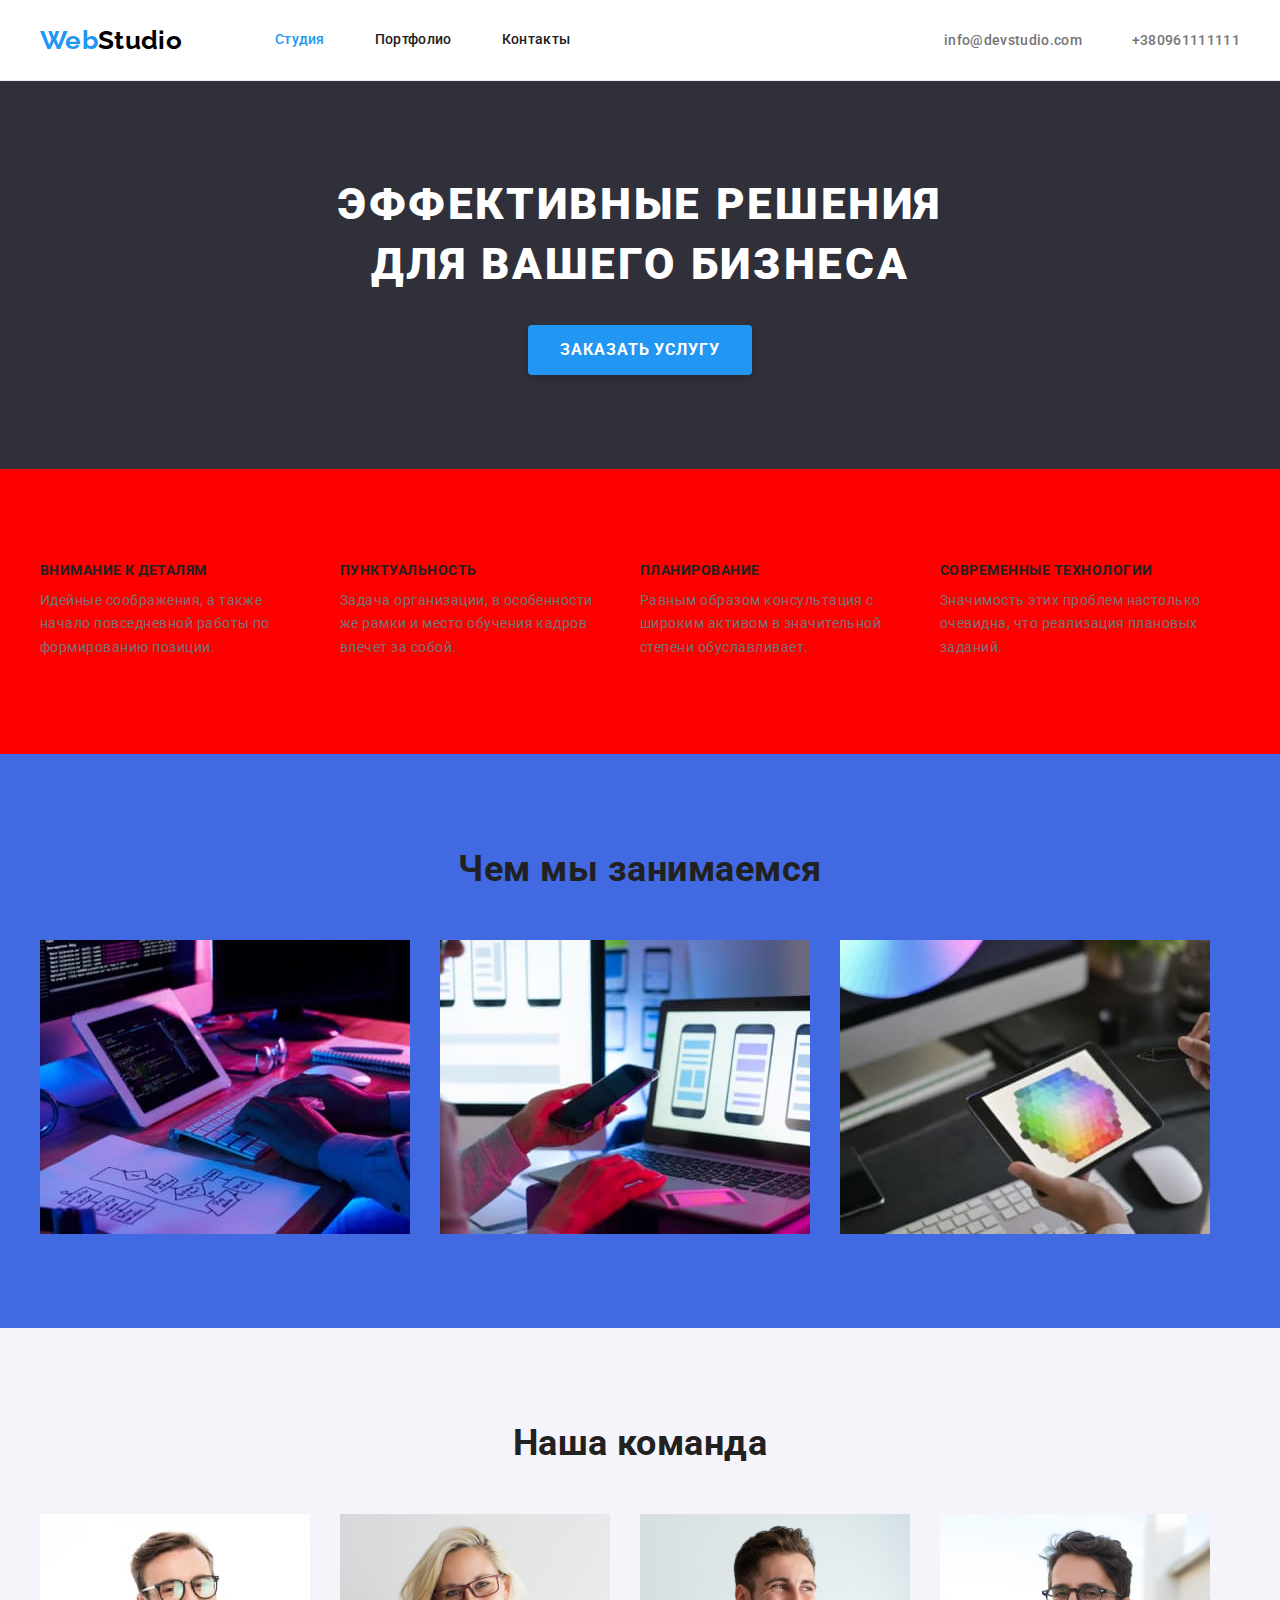
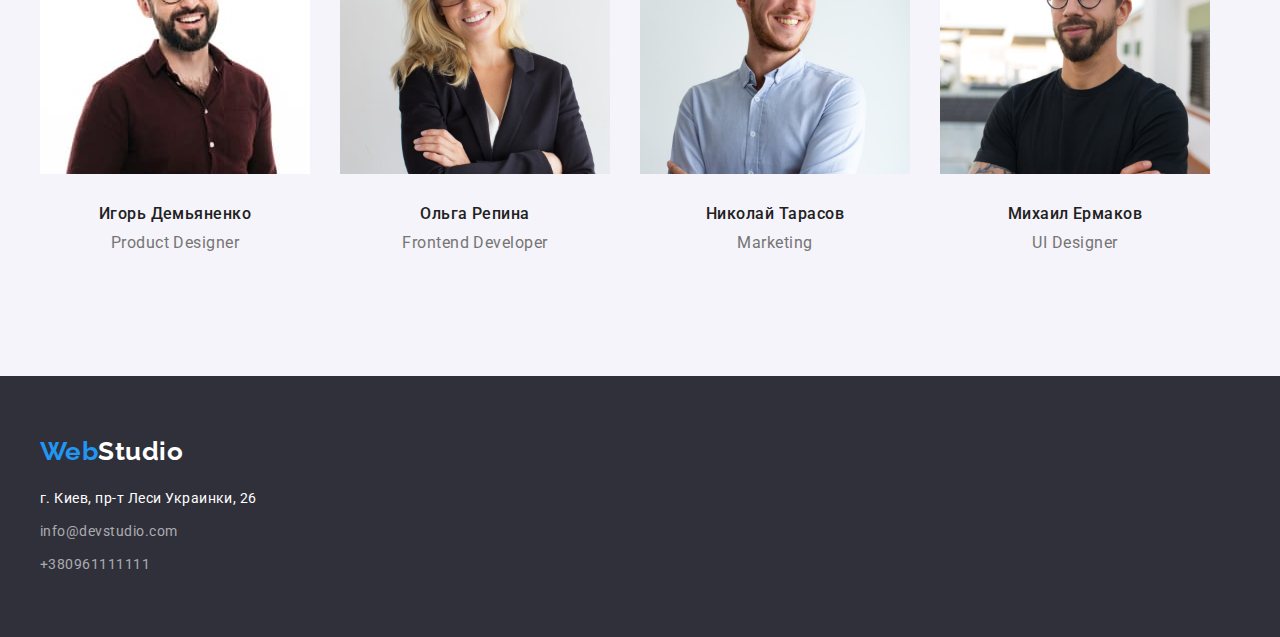
==== commit 8a9eb904: "Добавляет стартовые файлы проекта" ====
--- a/index.html
+++ b/index.html
@@ -125,7 +125,7 @@
     </main>
     <!--Футер-->
     <footer>
-        <div class="container">
+        <div class="footer-section container">
             <a href="./index.html" class="logo">Web<span class="logo-footer">Studio</span></a>
             <address>
                 <p class="footer-address">г. Киев, пр-т Леси Украинки, 26</p>
--- a/css/styles.css
+++ b/css/styles.css
@@ -55,7 +55,7 @@
 }
 
 .container {
-  width: 1200px;
+  width: 1230px;
   margin-left: auto;
   margin-right: auto;
   padding-left: 15px;
@@ -155,7 +155,6 @@
   color: #ffffff;
   font-weight: 700;
   font-size: 16px;
-  font-family: inherit;
   line-height: 1.88;
   letter-spacing: 0.06em;
   cursor: pointer;
@@ -195,6 +194,10 @@
   display: flex;
 }
 
+.features-heading-list .items {
+  width: 270px;
+}
+
 .features-heading-list .items:not(:last-child) {
   margin-right: 30px;
 }
@@ -280,6 +283,11 @@
   background-color: #2f303a;
 }
 
+.footer-section {
+  padding-top: 60px;
+  padding-bottom: 60px;
+}
+
 .contacts {
   color: rgba(255, 255, 255, 0.6);
   font-style: normal;
@@ -302,7 +310,6 @@
   color: #ffffff;
   margin-bottom: 20px;
   display: inline-block;
-  padding-top: 60px;
 }
 
 /*Portfolio*/
@@ -325,7 +332,6 @@
   line-height: 1.63;
   text-align: center;
   cursor: pointer;
-  font-family: inherit;
   border-radius: 4px;
   border: 0px;
   padding: 6px 22px;
@@ -340,9 +346,6 @@
 .portfolio-img {
   display: flex;
   flex-wrap: wrap;
-  margin-right: -30px;
-  margin-bottom: -30px;
-  border: 0px 1px 1px 1px solid #eeeeee;
 }
 
 .portfolio-img-item > img {
@@ -352,10 +355,17 @@
 .portfolio-img-item {
   margin-right: 30px;
   margin-bottom: 30px;
-}
-
-.portfolio-img-item:nth-child(3n + 3) {
+  border-left: 1px solid #eeeeee;
+  border-right: 1px solid #eeeeee;
+  border-bottom: 1px solid #eeeeee;
+}
+
+.portfolio-img-item:nth-child(3n) {
   margin-right: 0px;
+}
+
+.portfolio-img-item:nth-last-child(-n + 3) {
+  margin-bottom: 0px;
 }
 
 .section-title {
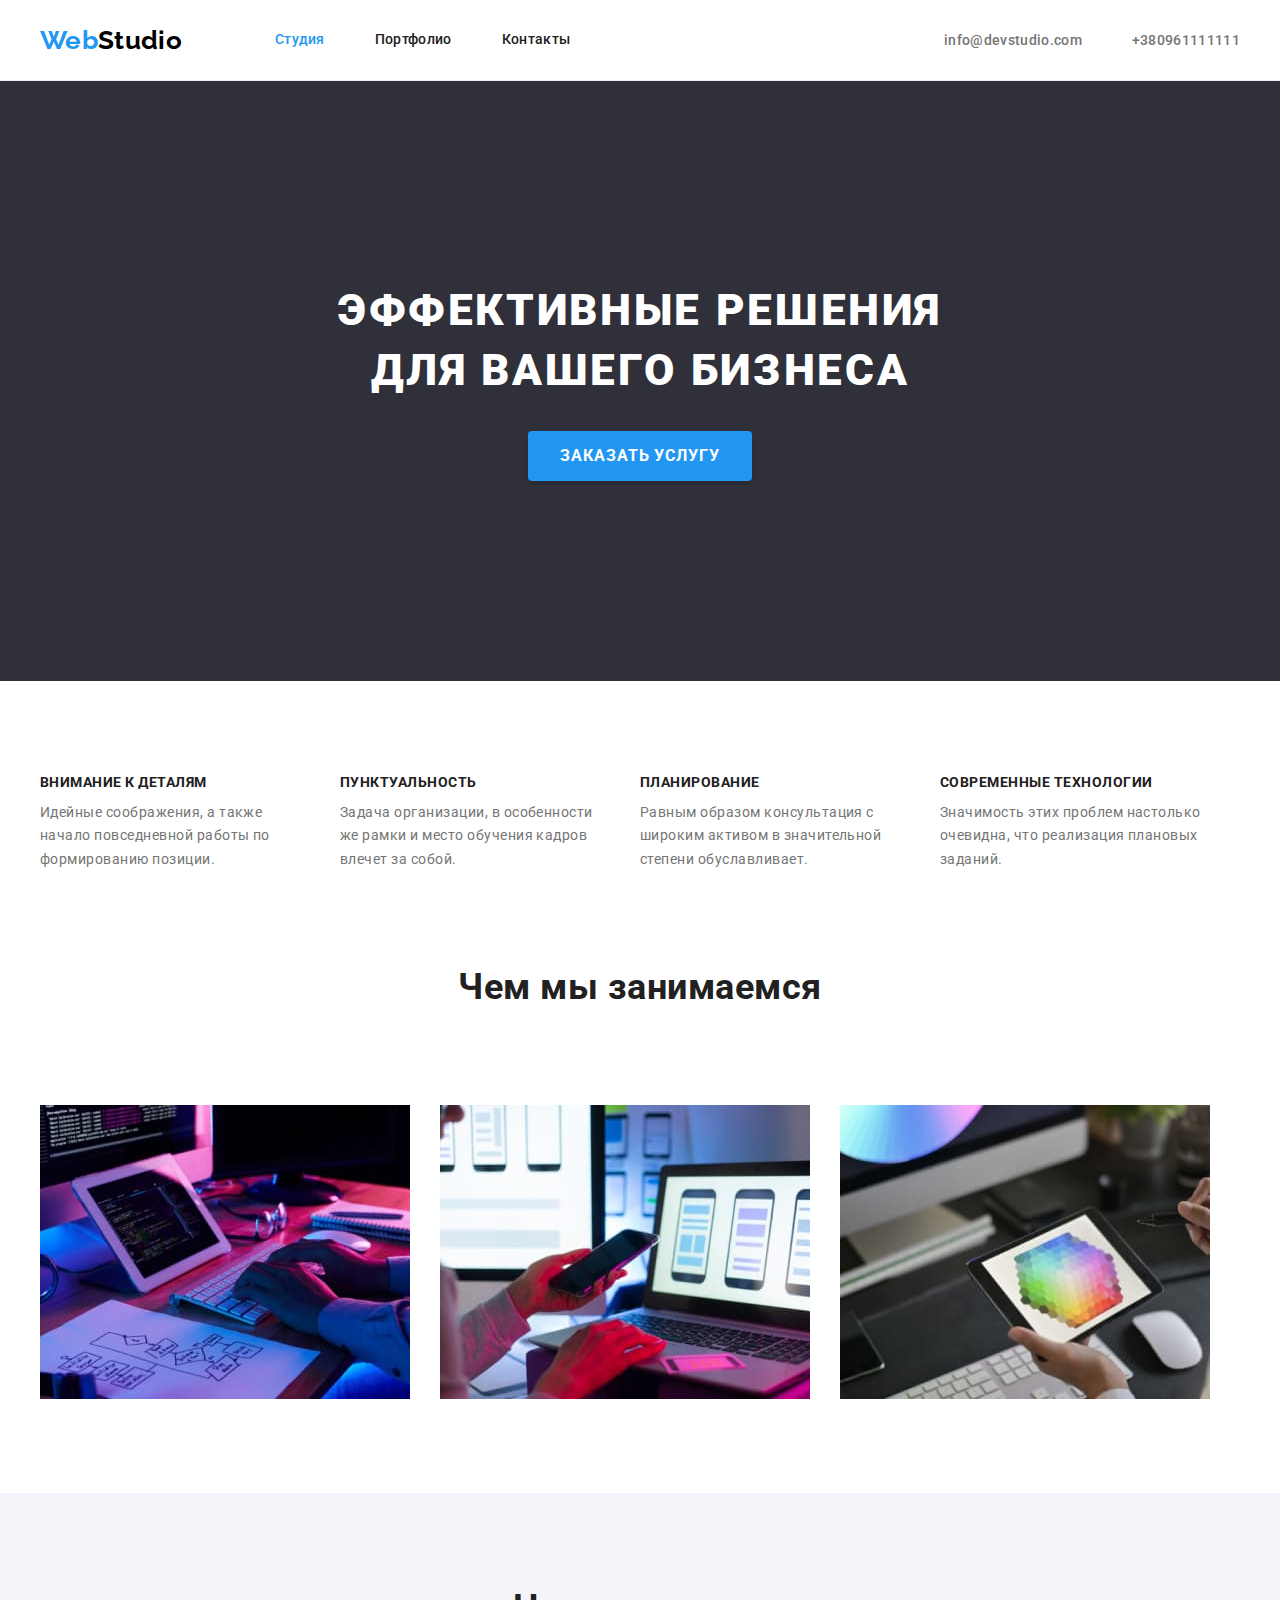
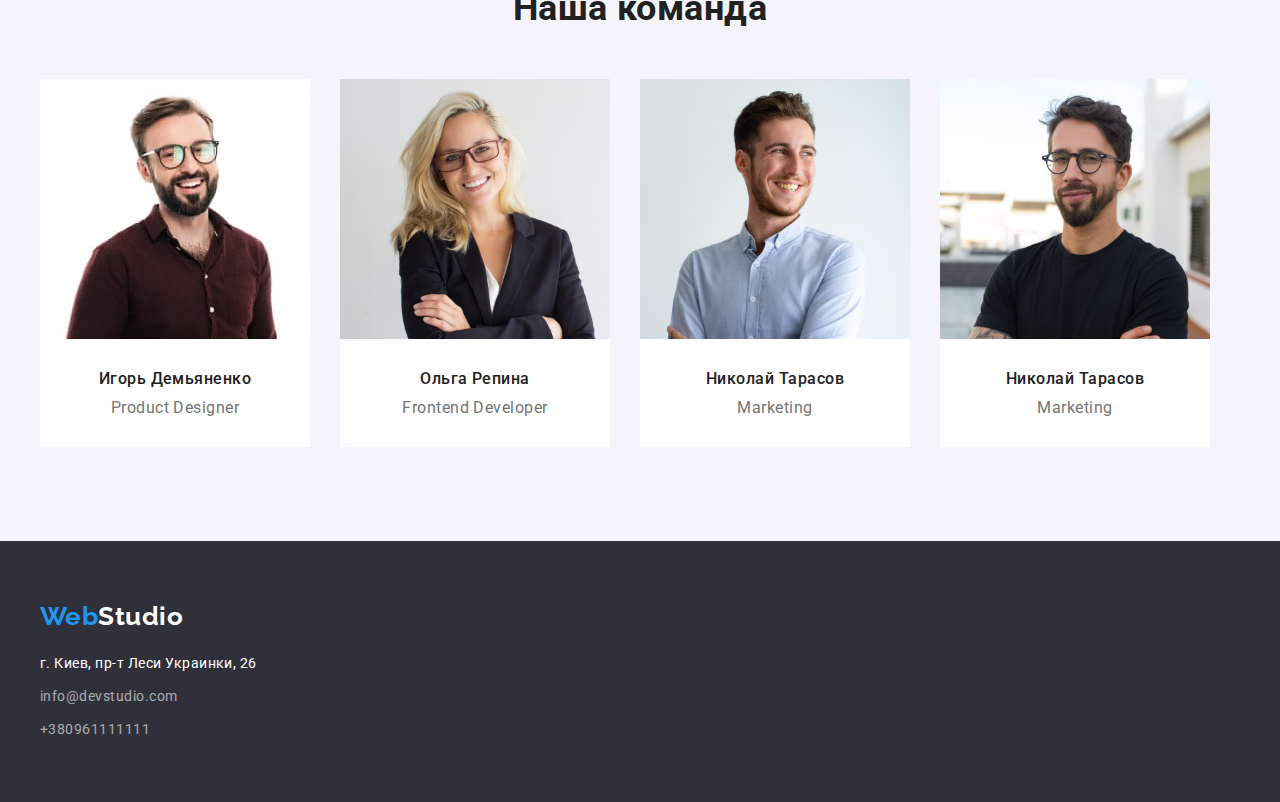
==== commit a3f0033d: "Добавляет стартовые файлы проекта" ====
--- a/index.html
+++ b/index.html
@@ -42,9 +42,9 @@
     </header>
     <main>
     <!--Герой-->
-    <section class="hero section">
+    <section class="hero">
         <div class="container">
-            <h1 class="hero-heading">Эффективные решения <br> для вашего бизнеса</h1>
+            <h1 class="hero-heading">Эффективные решения для вашего бизнеса</h1>
             <button type="button" class="button">Заказать услугу</button>
         </div>
 
@@ -101,23 +101,31 @@
         <ul class="team-items list">
             <li class="team">
                 <img src="./images/img-1.jpg" alt="Игорь Демьяненко" width="270" height="260">
-                <h3 class="title">Игорь Демьяненко</h3>
-                <p class="text">Product Designer</p>
+                <div class="title-text">
+                    <h3 class="title">Игорь Демьяненко</h3>
+                    <p class="text">Product Designer</p>
+                </div>
             </li>
             <li class="team">
                 <img src="./images/img-2.jpg" alt="Ольга Репина" width="270" height="260">
-                <h3 class="title">Ольга Репина</h3>
-                <p class="text">Frontend Developer</p>
+                <div class="title-text">
+                    <h3 class="title">Ольга Репина</h3>
+                    <p class="text">Frontend Developer</p>
+                </div>
             </li>
             <li class="team">
                 <img src="./images/img-3.jpg" alt="Николай Тарасов" width="270" height="260">
-                <h3 class="title">Николай Тарасов</h3>
-                <p class="text">Marketing</p>
+                <div class="title-text">
+                    <h3 class="title">Николай Тарасов</h3>
+                    <p class="text">Marketing</p>
+                </div>
             </li>
             <li class="team">
                 <img src="./images/img-4.jpg" alt="Михаил Ермаков" width="270" height="260">
-                <h3 class="title">Михаил Ермаков</h3>
-                <p class="text">UI Designer</p>
+                <div class="title-text">
+                    <h3 class="title">Николай Тарасов</h3>
+                    <p class="text">Marketing</p>
+                </div>
             </li>
         </ul>
     </div>
@@ -126,7 +134,9 @@
     <!--Футер-->
     <footer>
         <div class="footer-section container">
-            <a href="./index.html" class="logo">Web<span class="logo-footer">Studio</span></a>
+            <div class="margin-footer">
+                <a href="./index.html" class="logo">Web<span class="logo-footer">Studio</span></a>
+            </div>
             <address>
                 <p class="footer-address">г. Киев, пр-т Леси Украинки, 26</p>
                 <ul class="footer-contacts">
--- a/css/styles.css
+++ b/css/styles.css
@@ -89,10 +89,13 @@
 .accent-logo {
   color: var(--secondary-accent-color);
   text-decoration: none;
-  margin-right: 93px;
 }
 
 /*Site nav*/
+
+.site-nav {
+  margin-left: 93px;
+}
 
 .site-nav-item {
   color: var(--title-text-color);
@@ -137,6 +140,8 @@
 .hero {
   background-color: #2f303a;
   text-align: center;
+  padding-top: 200px;
+  padding-bottom: 200px;
 }
 
 .hero-heading {
@@ -146,6 +151,9 @@
   line-height: 1.36;
   text-transform: uppercase;
   letter-spacing: 0.06em;
+  max-width: 696px;
+  margin-left: auto;
+  margin-right: auto;
   margin-top: 0px;
   margin-bottom: 30px;
 }
@@ -173,7 +181,7 @@
 /*Особенности и чем мы занимаемся*/
 
 .features {
-  background-color: red;
+  padding-bottom: 47px;
 }
 
 .visually-hidden {
@@ -230,8 +238,8 @@
 }
 /*Чем мы занимаемся*/
 .image-items {
-  background-color: royalblue;
-  display: flex;
+  display: flex;
+  padding-top: 47px;
 }
 
 .image-items-img:not(:last-child) {
@@ -247,8 +255,16 @@
   display: flex;
 }
 
+.team {
+  background-color: var(--primary-bg-color);
+}
+
 .team:not(:last-child) {
   margin-right: 30px;
+}
+
+.title-text {
+  padding: 30px 32px;
 }
 
 .team .title {
@@ -257,7 +273,6 @@
   font-size: 16px;
   line-height: 1.19;
   text-align: center;
-  margin-top: 30px;
   margin-bottom: 10px;
 }
 
@@ -265,10 +280,14 @@
   font-size: 16px;
   line-height: 1.19;
   text-align: center;
-  padding-bottom: 30px;
 }
 
 /*Footer*/
+
+.margin-footer {
+  margin-bottom: 20px;
+  display: block;
+}
 
 .footer-address {
   color: #ffffff;
@@ -308,8 +327,6 @@
 
 .logo-footer {
   color: #ffffff;
-  margin-bottom: 20px;
-  display: inline-block;
 }
 
 /*Portfolio*/
@@ -317,7 +334,7 @@
 .button-portfolio {
   display: flex;
   justify-content: center;
-  margin-bottom: 34px;
+  margin-bottom: 50px;
 }
 
 .button-primary-portfolio:not(:last-child) {
@@ -348,24 +365,28 @@
   flex-wrap: wrap;
 }
 
-.portfolio-img-item > img {
+/*.portfolio-img-item > img {
   margin-bottom: 20px;
-}
+}*/
 
 .portfolio-img-item {
   margin-right: 30px;
   margin-bottom: 30px;
+}
+
+.portfolio-img-item:nth-child(3n) {
+  margin-right: 0px;
+}
+
+.portfolio-img-item:nth-last-child(-n + 3) {
+  margin-bottom: 0px;
+}
+
+.section-title-text {
+  padding-top: 20px;
   border-left: 1px solid #eeeeee;
   border-right: 1px solid #eeeeee;
   border-bottom: 1px solid #eeeeee;
-}
-
-.portfolio-img-item:nth-child(3n) {
-  margin-right: 0px;
-}
-
-.portfolio-img-item:nth-last-child(-n + 3) {
-  margin-bottom: 0px;
 }
 
 .section-title {
